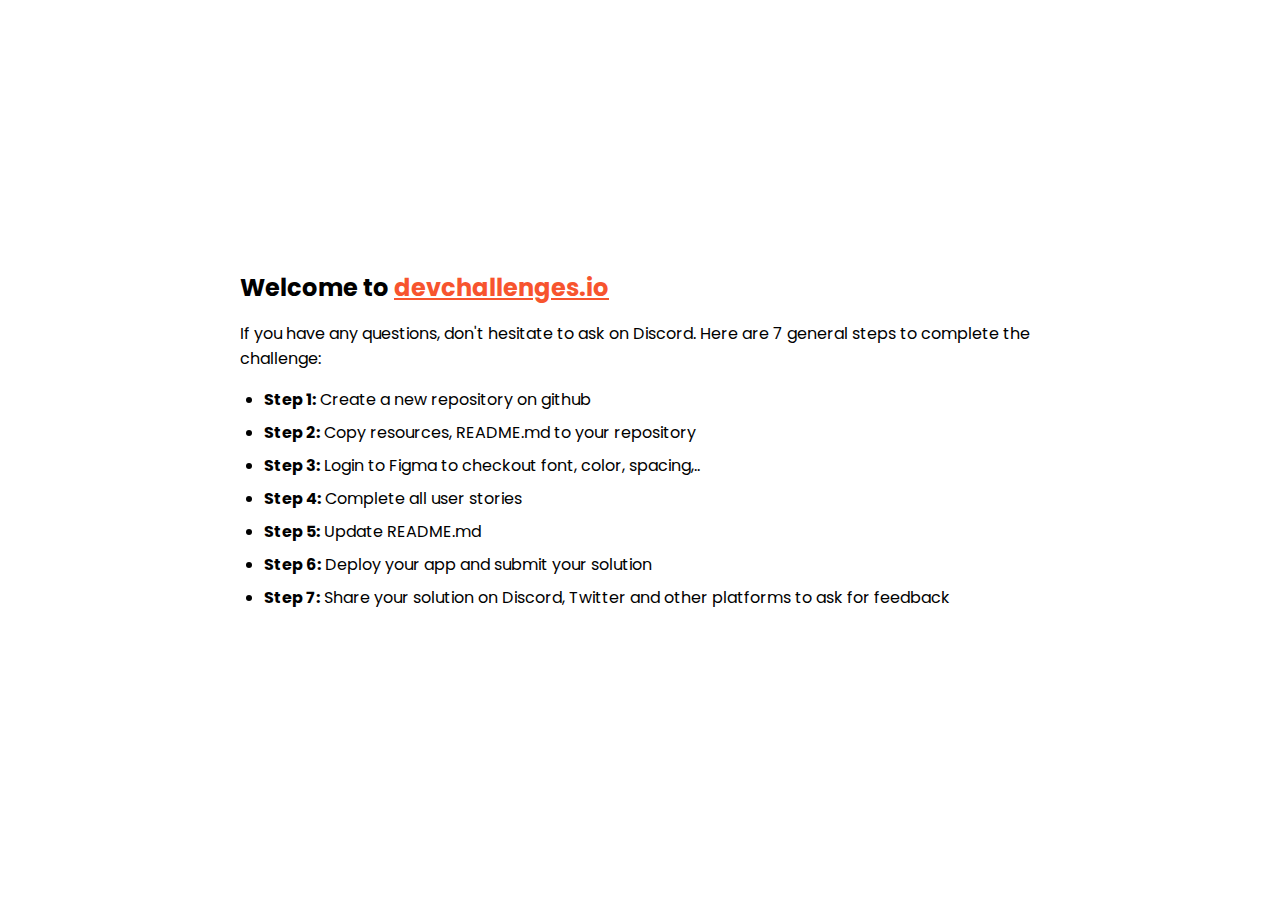
==== index.html @ 0fa902ca "added files for 404 not found master page" ====
<!DOCTYPE html>
<html lang="en">

<head>
  <meta charset="utf-8" />
  <meta name="viewport" content="width=device-width, initial-scale=1,
  maximum-scale=5" />

  <link rel="icon" href="devchallenges.png" />

  <link rel="shortcut icon" type="image/x-icon" href="https://devchallenges.io/" />

  <link href="https://fonts.googleapis.com/css2?family=Poppins:wght@400;500&display=swap" rel="stylesheet" />

  <title>Devchallenges</title>

  <style>
    body {
      font-family: "Poppins", sans-serif;
    }

    ul {
      padding-left: 24px;
    }

    li {
      margin-bottom: 8px;
    }

    .welcome {
      max-width: 800px;
      margin: 0 auto;
    }

    .welcome-text {
      margin-top: 30vh;
      font-weight: 500;
    }

    .welcome-text p {
      font-size: 1rem;
      font-weight: 400;
    }

    .welcome-text h1 {
      font-size: 1.5rem;
    }

    .welcome-text a {
      color: #f7542e;
    }
  </style>
</head>

<body>
  <div class="welcome">
    <div class="welcome-text">
      <h1>
        Welcome to
        <a href="https://devchallenges.io/" target="_blank">devchallenges.io</a>
      </h1>

      <p>
        If you have any questions, don't hesitate to ask on Discord. Here are
        7 general steps to complete the challenge:
      </p>
    </div>

    <ul>
      <li><b>Step 1:</b> Create a new repository on github</li>
      <li><b>Step 2:</b> Copy resources, README.md to your repository</li>
      <li>
        <b>Step 3:</b> Login to Figma to checkout font, color, spacing,..
      </li>
      <li><b>Step 4:</b> Complete all user stories</li>
      <li><b>Step 5:</b> Update README.md</li>
      <li><b>Step 6:</b> Deploy your app and submit your solution</li>
      <li>
        <b>Step 7:</b> Share your solution on Discord, Twitter and other
        platforms to ask for feedback
      </li>
    </ul>
  </div>
</body>

</html>
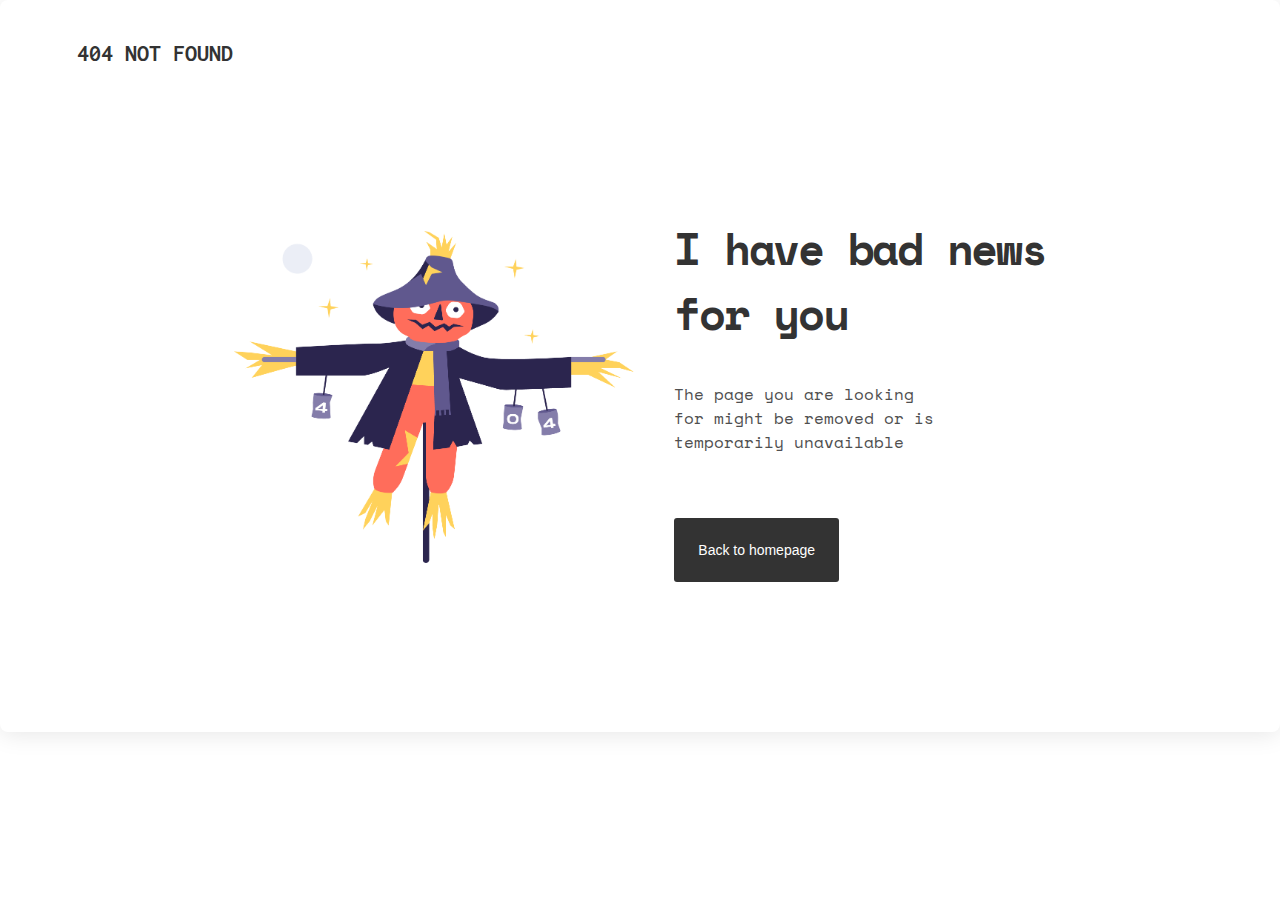
==== commit e398cc47: "added 404 not found master page" ====
--- a/index.html
+++ b/index.html
@@ -12,75 +12,36 @@
 
   <link href="https://fonts.googleapis.com/css2?family=Poppins:wght@400;500&display=swap" rel="stylesheet" />
 
-  <title>Devchallenges</title>
-
-  <style>
-    body {
-      font-family: "Poppins", sans-serif;
-    }
-
-    ul {
-      padding-left: 24px;
-    }
-
-    li {
-      margin-bottom: 8px;
-    }
-
-    .welcome {
-      max-width: 800px;
-      margin: 0 auto;
-    }
-
-    .welcome-text {
-      margin-top: 30vh;
-      font-weight: 500;
-    }
-
-    .welcome-text p {
-      font-size: 1rem;
-      font-weight: 400;
-    }
-
-    .welcome-text h1 {
-      font-size: 1.5rem;
-    }
-
-    .welcome-text a {
-      color: #f7542e;
-    }
-  </style>
+  <title>404 Not Found Master</title>
+  <link rel="stylesheet" href="CSS/styles.css">
+  <link rel="preconnect" href="https://fonts.googleapis.com">
+  <link rel="preconnect" href="https://fonts.gstatic.com" crossorigin>
+  <link href="https://fonts.googleapis.com/css2?family=Inter:wght@200&family=Space+Mono&display=swap" rel="stylesheet">
+  <link rel="preconnect" href="https://fonts.googleapis.com">
+  <link rel="preconnect" href="https://fonts.gstatic.com" crossorigin>
+  <link href="https://fonts.googleapis.com/css2?family=Inconsolata:wght@400;500&display=swap" rel="stylesheet">
 </head>
 
 <body>
-  <div class="welcome">
-    <div class="welcome-text">
-      <h1>
-        Welcome to
-        <a href="https://devchallenges.io/" target="_blank">devchallenges.io</a>
-      </h1>
+  <header>
+    <h3>404 not found</h3>
+  </header>
+  <main>
+    <section class="container space">
+      <div class="container-img">
+        <img src="images/Scarecrow.png" alt="It is just scarecrow image.">
+      </div>
+      <div class="container-info">
+        <h1 class="container-title">I have bad news <br>for you</h1>
+        <p class="container-description">The page you are looking<br> for might be removed or is<br> temporarily
+          unavailable</p>
+        <button class="container-info-btn">Back to homepage</button>
+      </div>
+    </section>
+  </main>
+  <footer>
 
-      <p>
-        If you have any questions, don't hesitate to ask on Discord. Here are
-        7 general steps to complete the challenge:
-      </p>
-    </div>
-
-    <ul>
-      <li><b>Step 1:</b> Create a new repository on github</li>
-      <li><b>Step 2:</b> Copy resources, README.md to your repository</li>
-      <li>
-        <b>Step 3:</b> Login to Figma to checkout font, color, spacing,..
-      </li>
-      <li><b>Step 4:</b> Complete all user stories</li>
-      <li><b>Step 5:</b> Update README.md</li>
-      <li><b>Step 6:</b> Deploy your app and submit your solution</li>
-      <li>
-        <b>Step 7:</b> Share your solution on Discord, Twitter and other
-        platforms to ask for feedback
-      </li>
-    </ul>
-  </div>
+  </footer>
 </body>
 
 </html>--- a/CSS/styles.css
+++ b/CSS/styles.css
@@ -0,0 +1,59 @@
+*{
+    padding: 0;
+    margin: 0;
+}
+body{
+    border-radius: 8px;
+    box-shadow: 0px 2px 24px 0px rgba(0, 0, 0, 0.10);
+}
+header h3{
+    font-family: Inconsolata;
+    font-size: 24px;
+    font-weight: 700;
+    color: #333;text-transform: uppercase;
+    margin-left: 77px;
+    padding-top: 40px;
+}
+
+.space {
+    margin-left: 77px;
+    margin-right: 77px;
+}
+
+.container{
+    display: flex;
+    justify-content: center;
+    align-items: center;
+    gap: 40px;
+    margin-top: 150px;
+    padding-bottom: 150px;
+}
+
+.container-img img{
+    max-width: 400px;
+    height: auto;
+}
+
+.container-title{
+    color: #333;
+    font-family: Space Mono;
+    font-size: 44px;
+    font-weight: 700;
+    letter-spacing: -2.24px;
+}
+
+.container-description{
+    font-family: Space Mono;
+    margin-top: 36px;
+    margin-bottom: 64px;
+    color: #4f4f4f;
+}
+
+.container-info-btn{
+    background-color: #333;
+    color: #fff;
+    font-size: 14px;
+    padding: 24px;
+    border: none;
+    border-radius: 3px;
+}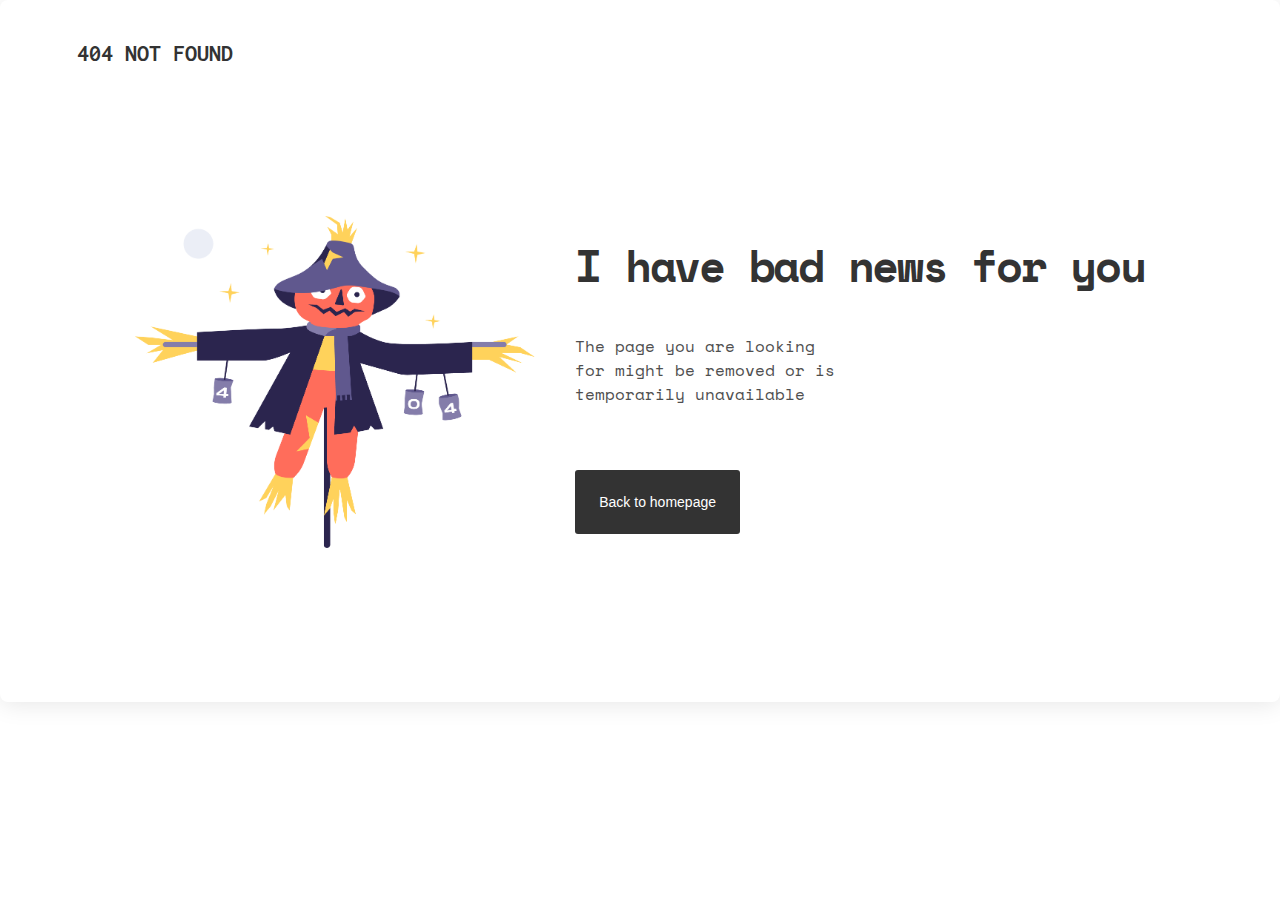
==== commit faa442a8: "deleted the readme file" ====
--- a/index.html
+++ b/index.html
@@ -32,7 +32,7 @@
         <img src="images/Scarecrow.png" alt="It is just scarecrow image.">
       </div>
       <div class="container-info">
-        <h1 class="container-title">I have bad news <br>for you</h1>
+        <h1 class="container-title">I have bad news for you</h1>
         <p class="container-description">The page you are looking<br> for might be removed or is<br> temporarily
           unavailable</p>
         <button class="container-info-btn">Back to homepage</button>
--- a/CSS/styles.css
+++ b/CSS/styles.css
@@ -56,4 +56,25 @@
     padding: 24px;
     border: none;
     border-radius: 3px;
+}
+
+/* Responsive the site  */
+
+/* Small device  */
+
+@media screen and (max-width: 678px) {
+    .container{
+        flex-direction: column;
+        padding: 24px;
+    }
+    .space{
+        margin: 0;
+    }
+    .container-img img{
+        width: 100%;
+    }
+    header h3{
+        margin: 0;
+        padding-left: 24px;
+    }
 }